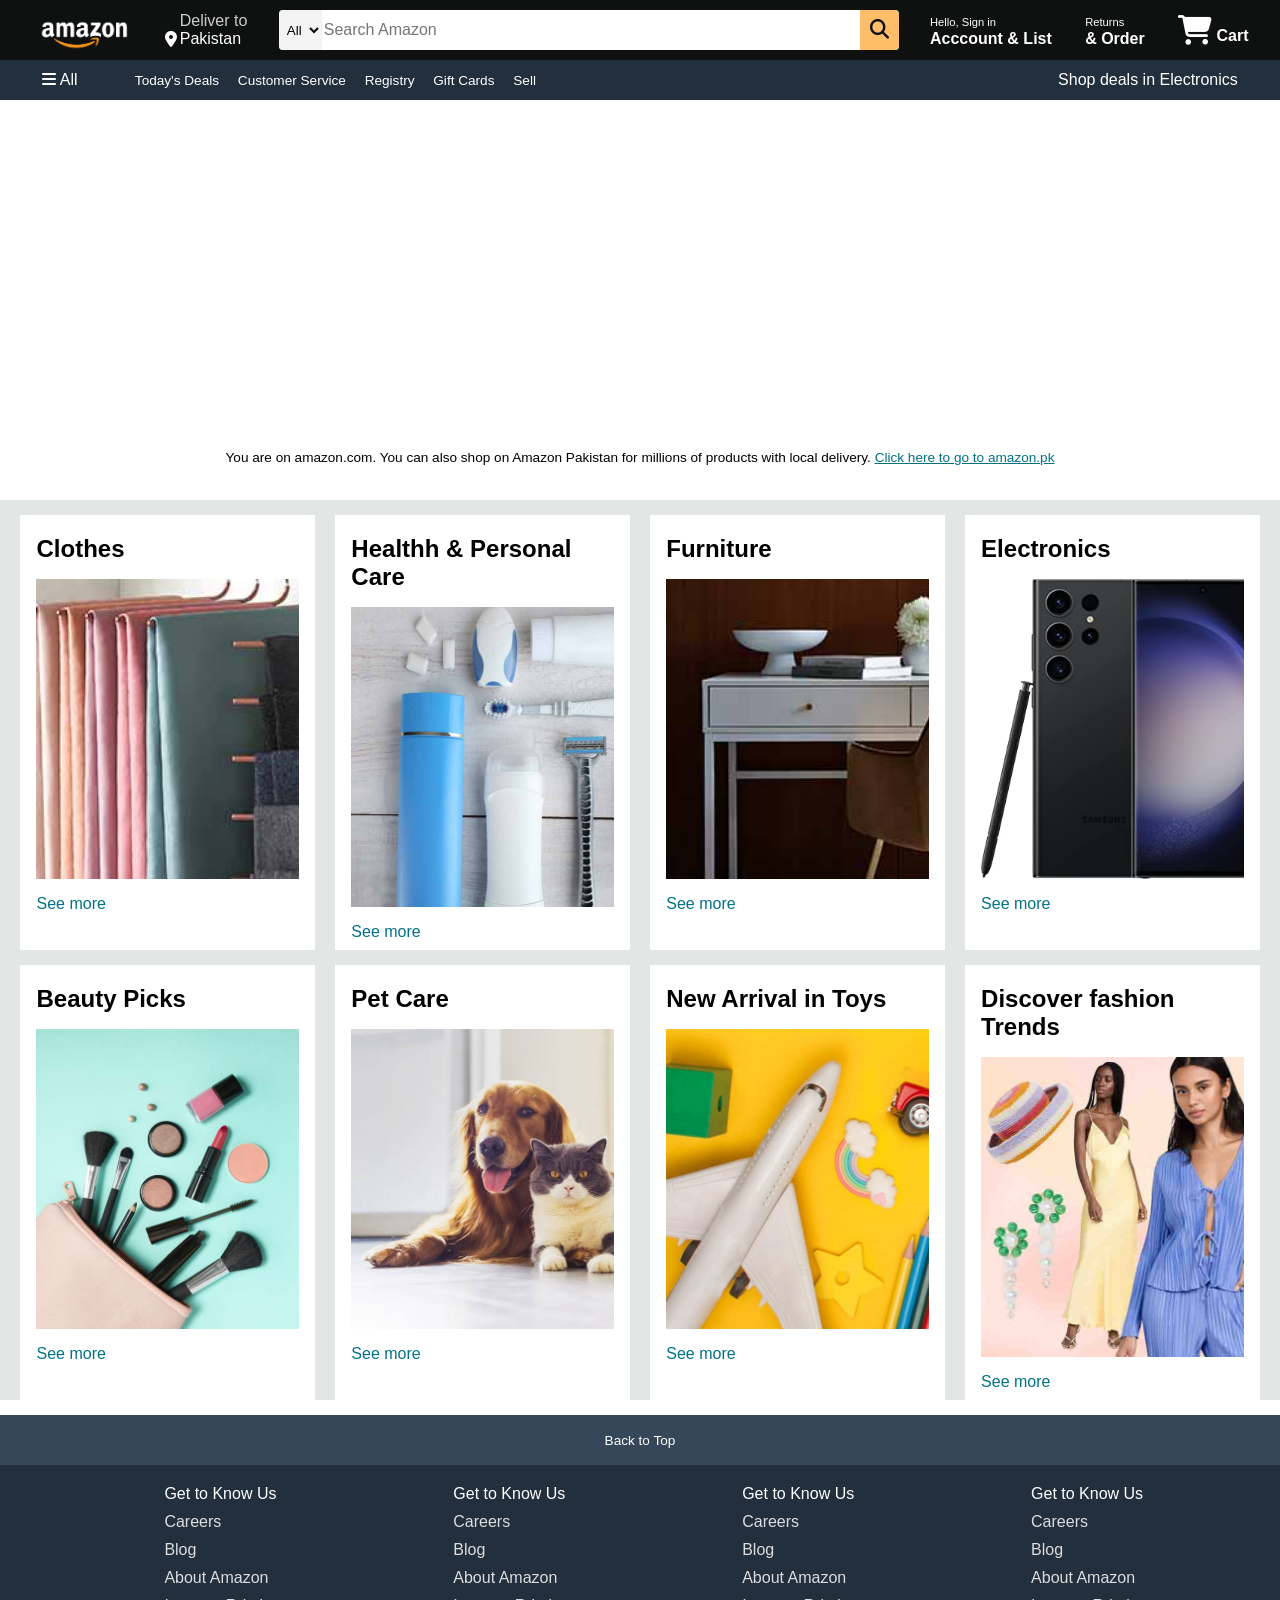
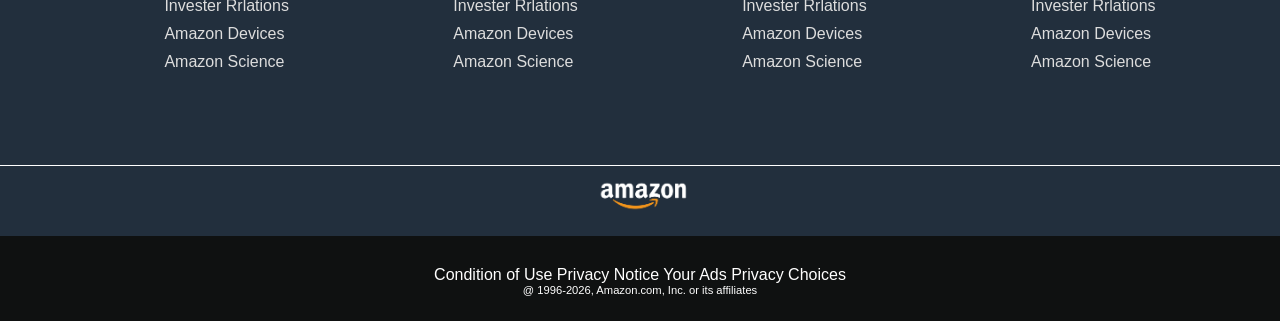
==== amazon.html @ 2d974e9a "Add files via upload" ====
<!DOCTYPE html>
<html lang="en">
<head>
    <meta charset="UTF-8">
    <meta name="viewport" content="width=device-width, initial-scale=1.0">
    <title>Amazon</title>
    <link rel="stylesheet" href="https://cdnjs.cloudflare.com/ajax/libs/font-awesome/6.4.0/css/all.min.css">
    <link rel="stylesheet" href="amazon.css">
</head>
<body>
    <header> 
        <div class="navbar">
            <div class="navlogo border">
                <div class="logo"></div>
            </div>
            <div class="navadress border">
                <p class="addfirst">Deliver to</p>
                <div class="addicon">
                    <i class="fa-solid fa-location-dot"></i>
                    <p   class="addsecond">Pakistan</p>
                </div>
            </div>
            <div class="navsearch">
                <select class="searchselect">
                    <option>All</option>
                </select>
                <input placeholder="Search Amazon" class="searchinput">
                <div class="searchicon">
                    <i class="fa-solid fa-magnifying-glass"></i>
                </div>
            </div>

            <div class="navsignin border">
            <p><span>Hello, Sign in</span></p>
            <p class="navsecond">Acccount & List</p>
            </div>

             <div class="navsignin border">
            <p><span>Returns</span></p>
            <p class="navsecond">& Order</p>
            </div>
            
            <div class="navcart border">
                <i class="fa-solid fa-cart-shopping"></i>
                Cart
            </div>
        </div>

        <div class="panel">
            <div class="panalall">
                <i class="fa-solid fa-bars"></i>
                All
            </div>
            <div class="paneloption">
                <p>Today's Deals</p>
                <p>Customer Service</p>
                <p>Registry</p>
                <p>Gift Cards</p>
                <p>Sell</p>
            </div>
            <div class="panaldeals">
                Shop deals in Electronics
            </div>
        </div>
    </header>

    <div class="herosection">
        <div class="heromsg">
            <p>You are on amazon.com. You can also shop on Amazon Pakistan for millions of products with local delivery. <a href="https://www.daraz.pk/#?">Click here to go to amazon.pk</a></p>
        </div>
    </div>

    <div class="shopsection">
        <div class="box">
            <div class="boxcontent">
                <h2>Clothes</h2>
                <div class="boximg" style="background-image: url('box1_image.jpg');"></div>
                <p>See more</p>
            </div>   
        </div>
        <div class="box"><div class="boxcontent">
                <h2>Healthh & Personal Care</h2>
                <div class="boximg" style="background-image: url('box2_image.jpg');"></div>
                <p>See more</p>
            </div>   </div>
        <div class="box"><div class="boxcontent">
                <h2>Furniture</h2>
                <div class="boximg" style="background-image: url('box3_image.jpg');"></div>
                <p>See more</p>
            </div>   </div>
        <div class="box"><div class="boxcontent">
                <h2>Electronics</h2>
                <div class="boximg" style="background-image: url('box4_image.jpg');"></div>
                <p>See more</p>
            </div>   
        </div>
         <div class="box">
            <div class="boxcontent">
                <h2>Beauty Picks</h2>
                <div class="boximg" style="background-image: url('box5_image.jpg');"></div>
                <p>See more</p>
            </div>   
        </div>
        <div class="box"><div class="boxcontent">
                <h2>Pet Care</h2>
                <div class="boximg" style="background-image: url('box6_image.jpg');"></div>
                <p>See more</p>
            </div>   </div>
        <div class="box"><div class="boxcontent">
                <h2>New Arrival in Toys</h2>
                <div class="boximg" style="background-image: url('box7_image.jpg');"></div>
                <p>See more</p>
            </div>   </div>
        <div class="box"><div class="boxcontent">
                <h2>Discover fashion Trends</h2>
                <div class="boximg" style="background-image: url('box8_image.jpg');"></div>
                <p>See more</p>
            </div>   
        </div>
    </div>

    <footer>
        <div class="footpanel1">
            Back to Top
        </div>

        <div class="footpanel2">
            <ul>
                <p>Get to Know Us</p>
                <a>Careers</a>
                <a>Blog</a>
                <a>About Amazon</a>
                <a>Invester Rrlations</a>
                <a>Amazon Devices</a>
                <a>Amazon Science</a>
            </ul>
            <ul>
                <p>Get to Know Us</p>
                <a>Careers</a>
                <a>Blog</a>
                <a>About Amazon</a>
                <a>Invester Rrlations</a>
                <a>Amazon Devices</a>
                <a>Amazon Science</a>
            </ul>
            <ul>
                <p>Get to Know Us</p>
                <a>Careers</a>
                <a>Blog</a>
                <a>About Amazon</a>
                <a>Invester Rrlations</a>
                <a>Amazon Devices</a>
                <a>Amazon Science</a>
            </ul>
            <ul>
                <p>Get to Know Us</p>
                <a >Careers</a>
                <a >Blog</a>
                <a >About Amazon</a>
                <a >Invester Rrlations</a>
                <a >Amazon Devices</a>
                <a >Amazon Science</a>
            </ul>
        </div>

        <div class="footpanel3">
            <div class="logo"></div>
        </div>

        <div class="footpanel4">
            <div class="pages">
                <a>Condition of Use</a>
                <a>Privacy Notice</a>
                <a>Your Ads Privacy Choices</a>
            </div>
            <div class="copyright">
                @ 1996-2026, Amazon.com, Inc. or its affiliates
             </div>
        </div>
    </footer>
</body>
</html>
---- amazon.css ----
*{
    margin: 0;
    font-family: Arial, Helvetica, sans-serif;
    border: border-box;
}


.navbar{
    height: 60px;
    background-color: #0f1111;
    color: white;
    display: flex;
    align-items: center;
    justify-content: space-evenly;
}

.navlogo{
    height: 50px;
    width: 100px;
}

.logo{
    background-image: url("amazon_logo.png");
    background-size: cover;
    height: 60px;
    width: 100%;
}

.border{
    border: 2px solid transparent;
}

.border:hover{
    border: 2px solid #ccc;
}


.addfirst{
    color: #cccccc;
    font-size: 0.85;
    margin-left: 15px;
}

.addsecond{
    font-size: 1rem;
    margin-left: 3px;
}

.addicon{
    display: flex;
    align-items: center;

}


.navsearch{
    display: flex;
    background-color: aqua;
    justify-content: space-evenly;
    width: 620px;
    height: 40px;
    border-radius: 4px;
}

.searchselect{
    background-color: #f3f3f3;
    width: 50px;
    text-align: center;
    border-top-left-radius: 4px;
    border-bottom-left-radius: 4px;
    border: none;
}

.searchinput{
    width: 100%;
    font-size: 1rem;
    border: none;
}

.searchicon{
    width: 45px;
    display: flex;
    justify-content: center;
    align-items: center;
    font-size: 1.2rem;
    background-color: #febd68;
    border-top-right-radius: 4px;
    border-bottom-right-radius: 4px;
    color: #0f1111;
}

.navsearch:hover{
    border: 2px solid orange;
}


span{
    font-size: 0.7rem;
}

.navsecond{
    font-size: 0.85;
    font-weight: 700;
}


.navcart i{
    font-size: 30px;
}

.navcart {
    font-size: 0.85;
    font-weight: 700;
}


.panel{
    height: 40px;
    background-color: #222f3d;
    display: flex;
    color: white;
    align-items: center;
    justify-content: space-evenly;
}

.paneloption p {
    display: inline;
    margin-left: 15px;
}

.paneloption{
    width: 70%;
    font-size: 0.85rem;
}

.paneldeals{
    font-size: 0.9rem;
    font-weight: 700;
}


.herosection{
    background-image: url(hero_image.jpg);
    background-size: cover;
    height: 400px;
    display: flex;
    justify-content: center;
    align-items: flex-end;
}

.heromsg{
    background-color: white;
    color: black;
    height: 35px;
    display: flex;
    align-items: center;
    justify-content: center;
    font-size: 0.85rem;
    width: 80%;
    margin-bottom: 25px;
}

.heromsg a {
    color: #007185;
}


.shopsection{
    display: flex;
    justify-content: space-evenly;
    background-color: #e2e7e6;
    flex-wrap: wrap;
}

.box{
   /* border: 2px solid black;*/
    height: 400px;
    width: 23%;
    background-color: white;
    padding: 20px 0px 15px;
    margin-top: 15px;
}

.boximg{
    height: 300px;
    background-size: cover;
    margin-top: 1rem;
    margin-bottom: 1rem;
}

.boxcontent{
    margin-left: 1rem;
    margin-right: 1rem;
}

.boxcontent p {
    color: #007185;
}


footer{
    margin-top: 15px;
}

.footpanel1{
    background-color: #37475a;
    color: white;
    height: 50px;
    display: flex;
    align-items: center;
    justify-content: center;
    font-size: 0.85rem;
}

.footpanel2{
    background-color: #222f3d;
    color: white;
    height: 300px;
    display: flex;
    justify-content: space-evenly;
}

ul{
    margin-top: 20px;
}

ul a{
    display: block;
    font-size: o.85rem;
    margin-top: 10px;
    color: #dddddd;
}

.footpanel3{
    background-color: #222f3d;
    color: white;
    border-top: 0.5px solid white;
    height: 70px;
    display: flex;
    justify-content: center;
}

.logo{
    background-image: url("amazon_logo.png");
    background-size: cover;
    height: 60px;
    width: 100px;

}

.footpanel4{
    background-color: #0f1111;
    color: white;
    height: 80px;
    text-align: center;
    padding-top: 5px;
   /* display: flex;
    align-items: center;
    justify-content: center;*/
}

.pages{
    padding-top: 25px;
}

.copyright{
    font-size: 0.7rem;
}
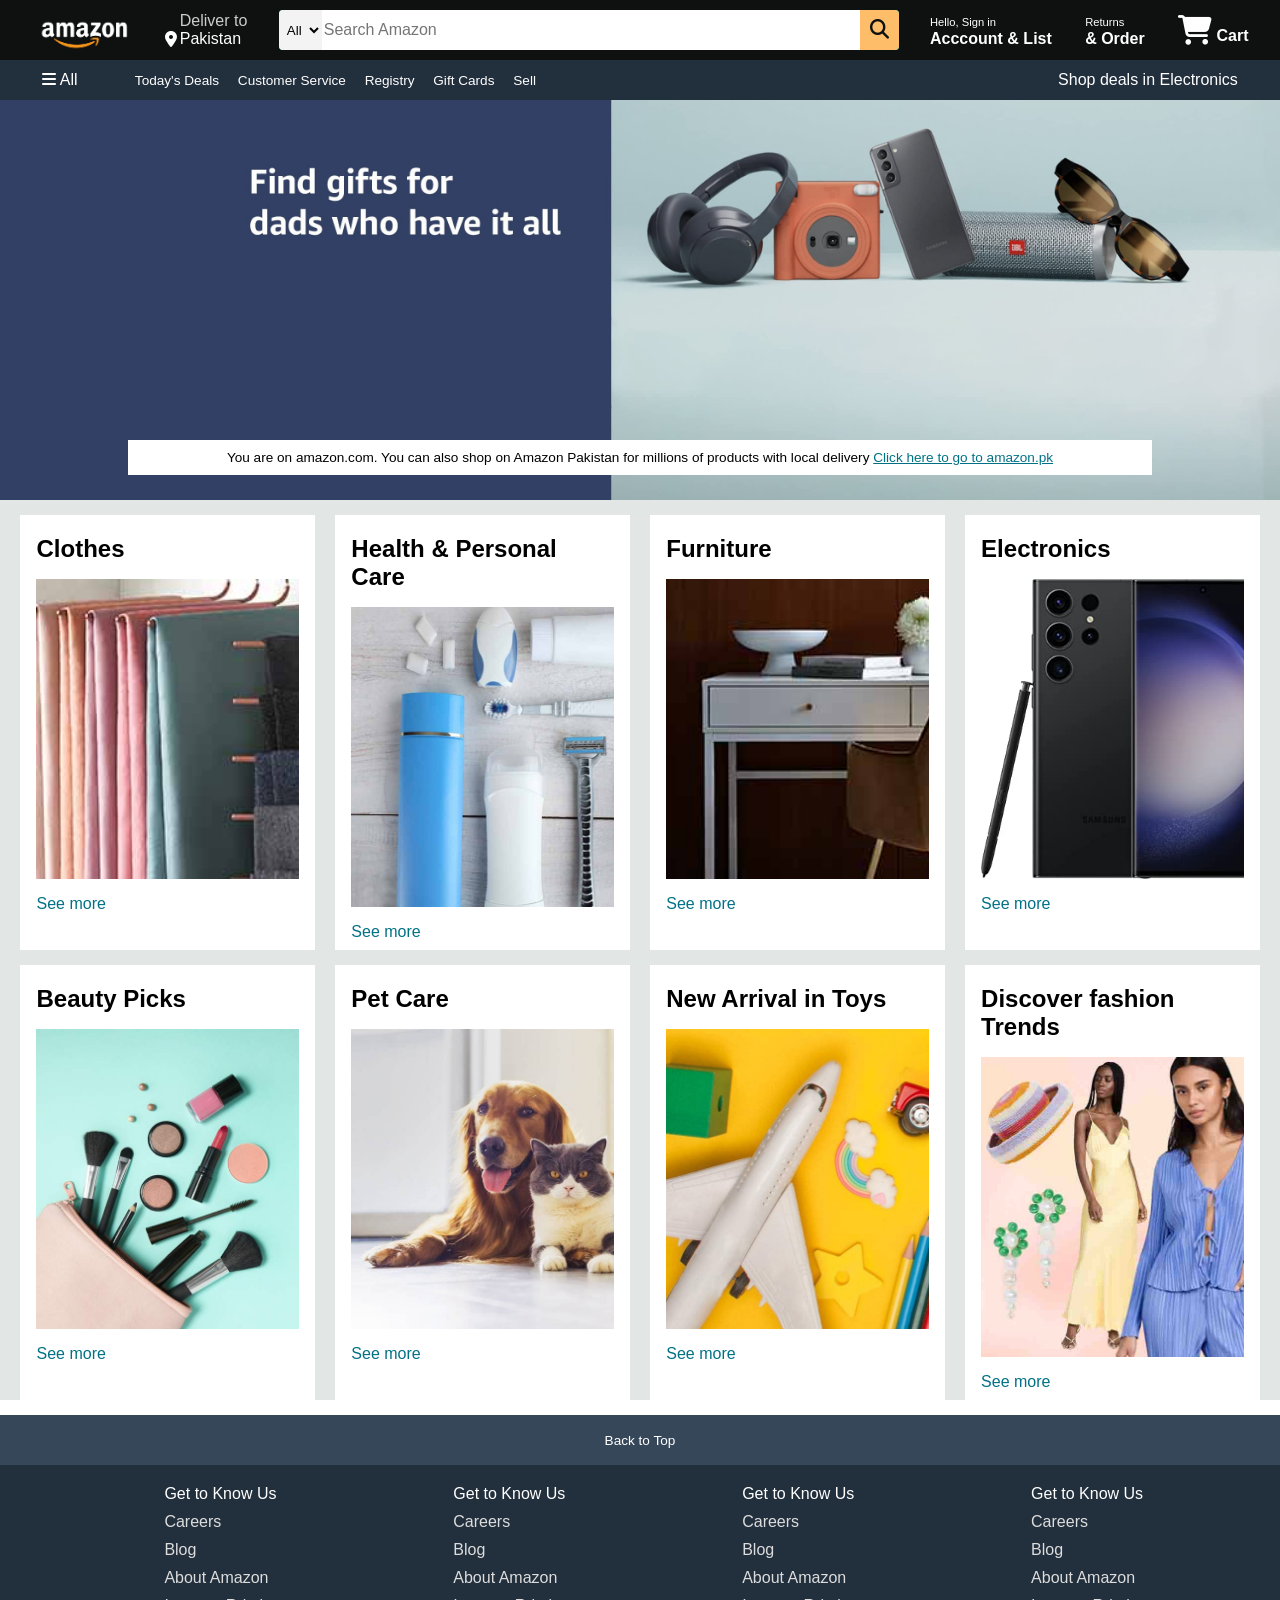
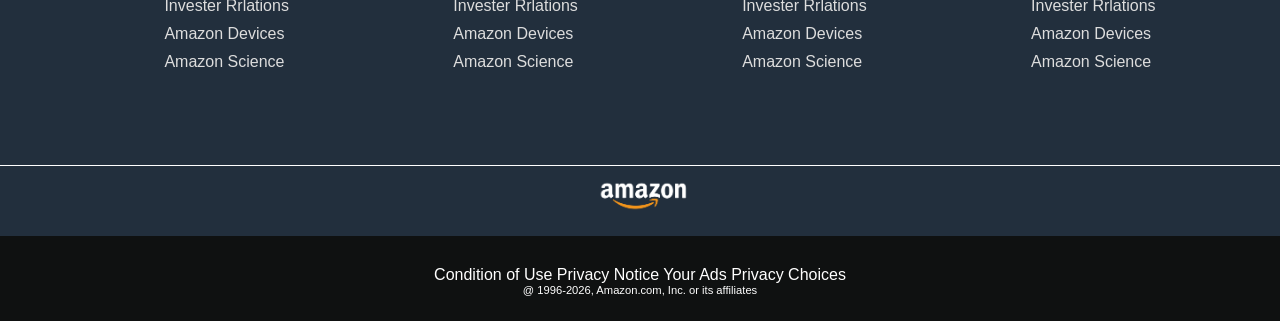
==== commit f5309e4b: "Update amazon.html" ====
--- a/amazon.html
+++ b/amazon.html
@@ -66,7 +66,7 @@
 
     <div class="herosection">
         <div class="heromsg">
-            <p>You are on amazon.com. You can also shop on Amazon Pakistan for millions of products with local delivery. <a href="https://www.daraz.pk/#?">Click here to go to amazon.pk</a></p>
+            <p>You are on amazon.com. You can also shop on Amazon Pakistan for millions of products with local delivery <a href="https://www.daraz.pk/#?">Click here to go to amazon.pk</a></p>
         </div>
     </div>
 
@@ -79,7 +79,7 @@
             </div>   
         </div>
         <div class="box"><div class="boxcontent">
-                <h2>Healthh & Personal Care</h2>
+                <h2>Health & Personal Care</h2>
                 <div class="boximg" style="background-image: url('box2_image.jpg');"></div>
                 <p>See more</p>
             </div>   </div>
@@ -179,4 +179,5 @@
         </div>
     </footer>
 </body>
-</html>+</html>
+
